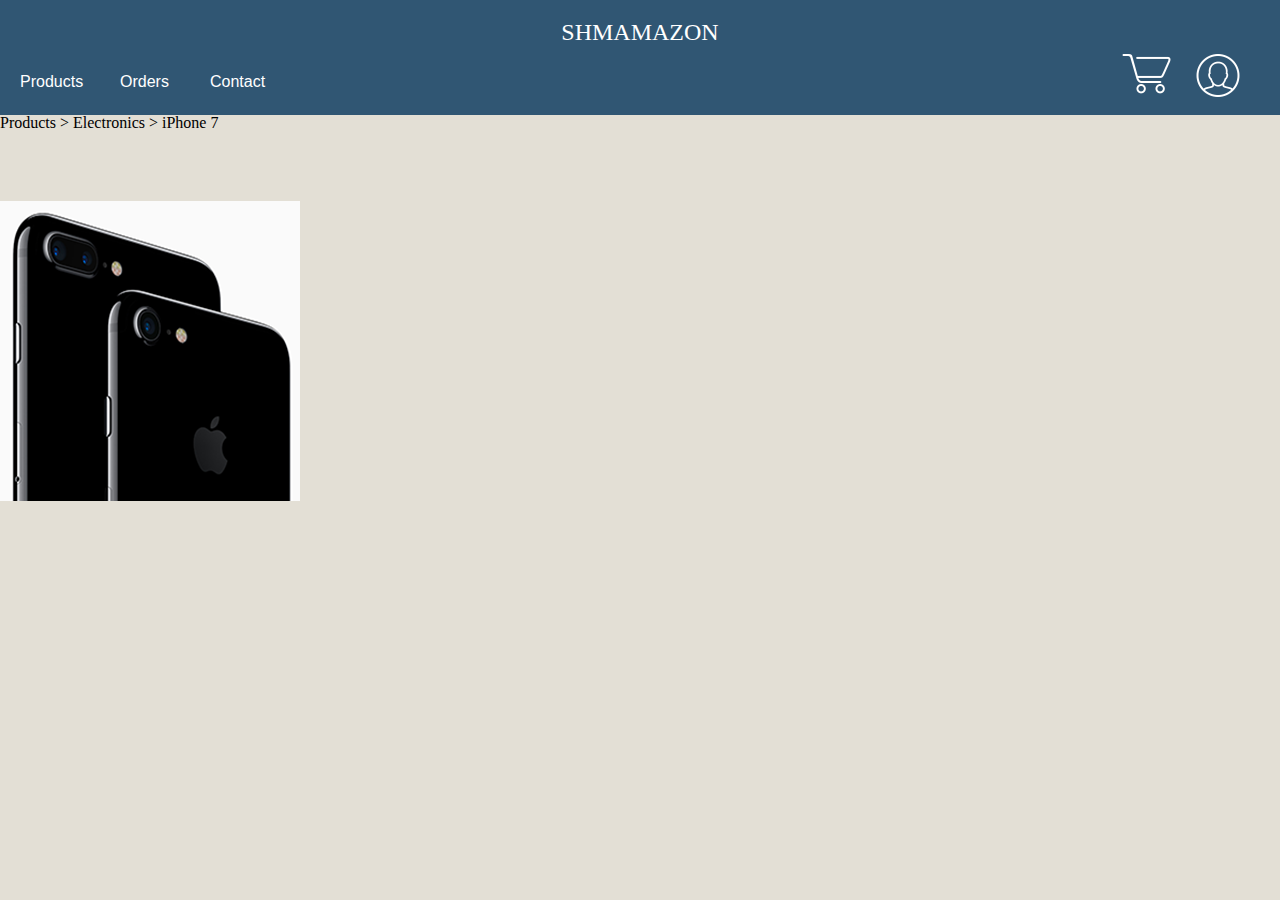
==== iphone.html @ a4c557c1 "updates" ====
<!DOCTYPE html>
<html>
  <head>
    <meta charset="utf-8">
    <title>iPhone</title>
    <link rel="stylesheet" href="css/style.css">
    <link rel="stylesheet" href="css/reset.css">
  </head>
  <body>
    <div class="header bg-blue">
      <h1>
        SHMAMAZON
      </h1>

      <div class="menu">
        <div class="products">
          Products
        </div>
        <div class="orders">
          Orders
        </div>
        <div class="contact">
          Contact
        </div>
      </div>

      <div class="user">
        <img src="images/user.png"></img>
      </div>
      <div class="cart">
        <img src="images/cart.png"></img>
      </div>
    </div>

    Products > Electronics > iPhone 7

    <div class="iphone">
      <img src="images/iphone.png"></img>
    </div>

  </body>
</html>
---- css/style.css ----
body {
  background-color: #e3dfd5;
}
.header {
  width: 100%;
  height: 115px;
  background-color: #305673;
}
/*.footer {
  width: 100%;
  height: 140px;
}*/
h1 {
  text-align: center;
  color: white;
  padding-top: 20px !important;
  font-size: 18pt !important;
}
h2 {
  font-family: helvetica, sans-serif !important;
  position: absolute;
  padding-top: 35px !important;
  font-size: 30pt !important;
  padding-left: 10% !important;
  color: #305673;
}
h3 {
  font-family: helvetica, sans-serif !important;
  position: absolute;
  padding-top: 715px !important;
  font-size: 30pt !important;
  padding-left: 10% !important;
  color: #305673;
}
.menu {
  font-family: helvetica, sans-serif;
  color: white;
  padding-top: 30px;
  position: absolute;
  float: left;
}
.products {
  padding-left: 20px;
  position: absolute;
}
.orders {
  padding-left: 120px;
  position: absolute;
}
.contact {
  padding-left: 210px;
  position: absolute;
}
.bg-blue {
  background-color: #305673;
}
.main-ad {
  background-image: url("../images/ad.png");
  background-repeat: none;
  background-size: cover;
  width: 100%;
  height: 250px;
}
.search-container {
  width: 100%;
  height: 70px;
  padding-top: 35px;
  text-align: center;
}
.search-container input[type="text"] {
  width: 400px;
  height: 40px;
  padding-left: 10px;
  font-size: 20px;
  box-sizing: border-box;
}
.user {
  float: right;
  padding-right: 40px;
  padding-top: 10px;
}
.cart {
  float: right;
  padding-right: 25px;
  padding-top: 10px;
}
.electronics {
  padding-top: 100px;
  padding-left: 10%;

  height: 280px;
  width: auto;
  position: absolute;
}
.sports {
  float: right;
  padding-top: 100px;
  padding-right: 10%;
}
.auto {
  padding-top: 400px;
  padding-left: 10%;
  position: absolute;
}
.outdoor {
  float: right;
  padding-top: 17px;
  clear: both;
  padding-right: 10%;
}
.deals {
  padding-top: 780px;
  margin: auto;
  width: 80%;
}

.iphone {
  padding-top: 70px;
}
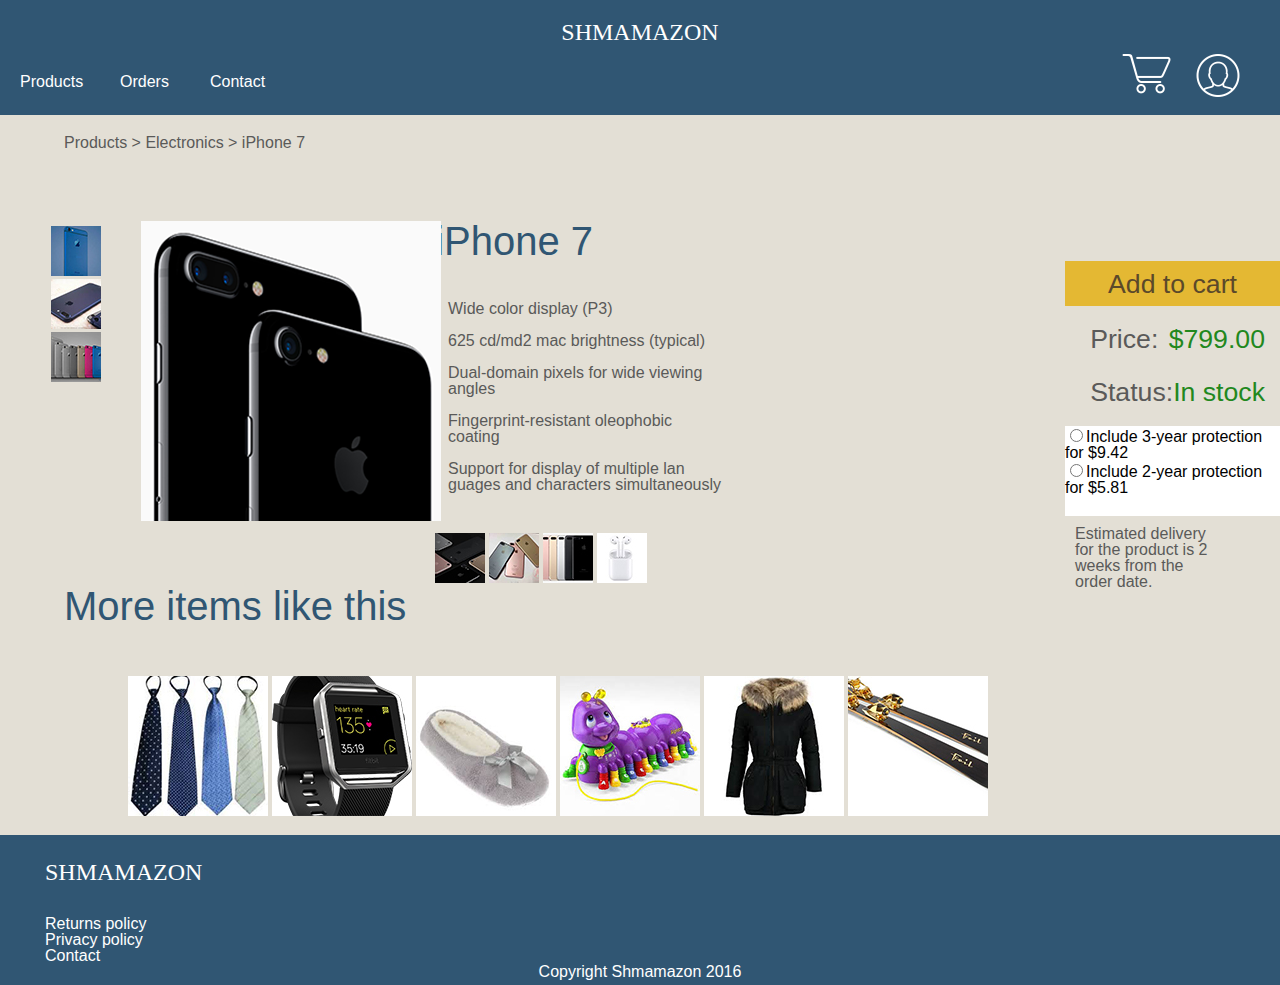
==== commit 1fa872db: "final commit" ====
--- a/iphone.html
+++ b/iphone.html
@@ -32,11 +32,109 @@
       </div>
     </div>
 
-    Products > Electronics > iPhone 7
+    <div class="PEI7">
+      Products > Electronics > iPhone 7
+    </div>
+
+    <div class="side">
+      <img src="images/ip1.jpg"></img>
+      <br>
+      <img src="images/ip2.jpg"></img>
+      <br>
+      <img src="images/ip3.jpg"></img>
+    </div>
 
     <div class="iphone">
       <img src="images/iphone.png"></img>
     </div>
 
+    <div class="iphone7">
+      iPhone 7
+    </div>
+
+    <a href="checkout.html">
+    <div class="addto">
+      <div class="addtext">
+        Add to cart
+      </div>
+    </div>
+    </a>
+    <div class="pricestat">
+      Price:
+      <div class="gr">
+        $799.00
+      </div>
+      <br>
+      <br>
+      Status:
+      <div class="gr">
+        In stock
+      </div>
+    </div>
+    <div class="protect">
+      <form>
+        <input type="radio" name="3yr" value="3yr">Include 3-year protection for $9.42
+        <br>
+        <input type="radio" name="2yr" value="2yr">Include 2-year protection for $5.81
+      </form>
+    </div>
+
+    <div class="estdel">
+      Estimated delivery for the product is 2 weeks from the order date.
+    </div>
+
+    <div class="info">
+      <ul style="list-style-type:disc">
+        <li>Wide color display (P3)</li>
+        <br>
+        <li>625 cd/md2 mac brightness (typical)</li>
+        <br>
+        <li>Dual-domain pixels for wide viewing angles</li>
+        <br>
+        <li>Fingerprint-resistant oleophobic coating</li>
+        <br>
+        <li>Support for display of multiple lan guages and characters simultaneously</li>
+      </ul>
+    </div>
+
+    <div class="iprow">
+      <img src="images/ip4.jpg"></img>
+      <img src="images/ip5.jpg"></img>
+      <img src="images/ip6.jpg"></img>
+      <img src="images/ip7.jpg"></img>
+    </div>
+
+    <div class="more">
+      More items like this
+    </div>
+
+    <div class="morelike">
+      <img src="images/deal1.jpg"></img>
+      <img src="images/deal2.jpg"></img>
+      <img src="images/deal3.jpg"></img>
+      <img src="images/deal4.jpg"></img>
+      <img src="images/deal5.jpg"></img>
+      <img src="images/deal6.jpg"></img>
+    </div>
+    <br>
+
+    <div class="footer bg-blue">
+      <div class="shmamft">
+        SHMAMAZON
+      </div>
+      <br>
+      <br>
+      <div class="foottext">
+        Returns policy
+        <br>
+        Privacy policy
+        <br>
+        Contact
+      </div>
+      <div class="cr">
+        Copyright Shmamazon 2016
+      </div>
+    </div>
+
   </body>
 </html>
--- a/css/style.css
+++ b/css/style.css
@@ -6,10 +6,27 @@
   height: 115px;
   background-color: #305673;
 }
-/*.footer {
-  width: 100%;
-  height: 140px;
-}*/
+.footer {
+  width: 100%;
+  height: 150px;
+  padding-bottom: 0px;
+}
+.shmamft {
+  color: white;
+  font-size: 18pt !important;
+  padding-top: 25px;
+  padding-left: 45px;
+}
+.foottext {
+  color: white;
+  font-family: helvetica, sans-serif;
+  padding-left: 45px;
+}
+.cr {
+  text-align: center;
+  color: white;
+  font-family: helvetica, sans-serif;
+}
 h1 {
   text-align: center;
   color: white;
@@ -27,7 +44,7 @@
 h3 {
   font-family: helvetica, sans-serif !important;
   position: absolute;
-  padding-top: 715px !important;
+  padding-top: 60px !important;
   font-size: 30pt !important;
   padding-left: 10% !important;
   color: #305673;
@@ -87,20 +104,22 @@
 .electronics {
   padding-top: 100px;
   padding-left: 10%;
-
   height: 280px;
-  width: auto;
-  position: absolute;
+  width: 460px;
+  float: left;
+  /*position: absolute;*/
 }
 .sports {
   float: right;
+  padding-right: 10%;
   padding-top: 100px;
-  padding-right: 10%;
+  /*position: relative;*/
 }
 .auto {
+  /*float: left;*/
   padding-top: 400px;
   padding-left: 10%;
-  position: absolute;
+  /*position: absolute;*/
 }
 .outdoor {
   float: right;
@@ -109,11 +128,155 @@
   padding-right: 10%;
 }
 .deals {
-  padding-top: 780px;
+  padding-top: 125px;
   margin: auto;
   width: 80%;
 }
-
+/*-*/
+.PEI7 {
+  font-family: helvetica, sans-serif;
+  color: #5a5a59;
+  padding-top: 20px;
+  padding-left: 5%;
+}
+.side {
+  float: left;
+  padding-top: 75px;
+  padding-left: 4%;
+}
 .iphone {
   padding-top: 70px;
-}
+  position: absolute;
+  padding-left: 11%;
+}
+.iphone7 {
+  font-family: helvetica, sans-serif;
+  padding-top: 70px;
+  padding-left: 34%;
+  font-size: 30pt;
+  color: #305673;
+}
+.info {
+  font-family: helvetica, sans-serif;
+  color: #5a5a59;
+  padding-left: 35%;
+  padding-top: 40px;
+  width: 280px;
+}
+.iprow {
+  padding-top: 40px;
+  padding-left: 34%;
+}
+.estdel {
+  font-family: helvetica, sans-serif;
+  color: #5a5a59;
+  width: 150px;
+  float: right;
+  clear: right;
+  padding-top: 10px;
+  padding-right: 55px;
+}
+.addto {
+  width: 215px;
+  height: 45px;
+  background-color: #e4b833;
+  float: right;
+  font-family: helvetica, sans-serif;
+  color: #5b492a;
+  font-size: 20pt;
+  text-align: center;
+}
+.addtext {
+  padding-top: 10px;
+}
+.pricestat {
+  font-family: helvetica, sans-serif;
+  float: right;
+  clear: right;
+  padding-top: 20px;
+  color: #5a5a59;
+  font-size: 20pt;
+  padding-right: 15px;
+  padding-bottom: 20px;
+}
+.gr {
+  color: #22881d;
+  float: right;
+}
+.protect {
+  width: 215px;
+  height: 90px;
+  background-color: white;
+  float: right;
+  clear: right;
+  font-family: helvetica, sans-serif;
+}
+.more {
+  font-family: helvetica, sans-serif;
+  padding-left: 5%;
+  font-size: 30pt;
+  color: #305673;
+}
+.morelike {
+  padding-top: 50px;
+  margin: auto;
+  width: 80%;
+}
+/*-*/
+.checkout {
+  padding-top: 80px;
+  font-family: helvetica, sans-serif;;
+  padding-left: 5%;
+  font-size: 30pt;
+  color: #305673;
+}
+.ott {
+  font-family: helvetica, sans-serif;
+  color: #4c4c4c;
+  font-size: 20pt;
+  padding-left: 5%;
+  padding-top: 25px;
+}
+.forms {
+  padding-left: 70px;
+}
+.place {
+  width: 215px;
+  height: 45px;
+  background-color: #e4b833;
+  float: right;
+  font-family: helvetica, sans-serif;
+  color: #5b492a;
+  font-size: 20pt;
+  text-align: center;
+  /*position: fixed;*/
+}
+.placetext {
+  padding-top: 10px;
+}
+.prvnot {
+  font-family: helvetica, sans-serif;
+  float: right;
+  clear: right;
+  width: 190px;
+  padding-top: 10px;
+  padding-right: 10px;
+  color: #4c4c4c;
+}
+.ordsum {
+  font-family: helvetica, sans-serif;
+  float: right;
+  clear: right;
+  padding-top: 10px;
+  padding-right: 10px;
+  font-size: 20pt;
+  color: #4c4c4c;
+}
+.pricing {
+  font-family: helvetica, sans-serif;
+  float: right;
+  clear: right;
+  padding-top: 10px;
+  padding-right: 10px;
+  color: #4c4c4c;
+}
